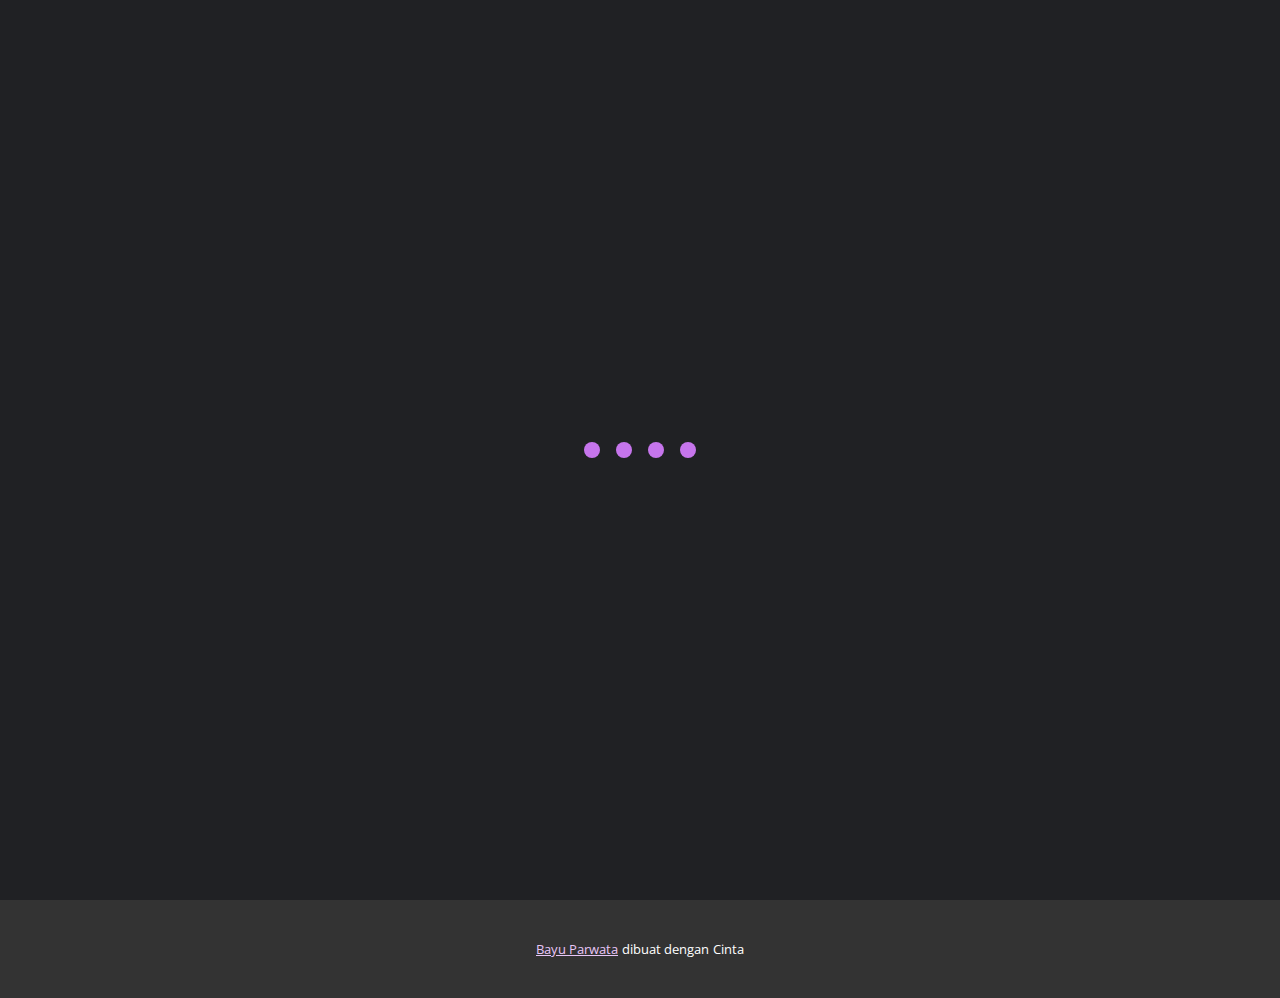
==== index.html @ d680eb1f "Add files via upload" ====
<!DOCTYPE html>
<html style="font-size: 16px" lang="en">
  <head>
    <meta name="viewport" content="width=device-width, initial-scale=1.0" />
    <meta charset="utf-8" />
    <meta name="keywords" content="​​Turn your ideas to live web experiences" />
    <meta name="description" content="" />
    <title>Happy BirthDay Ayang</title>
    <link rel="stylesheet" href="nicepage.css" media="screen" />
    <link rel="stylesheet" href="dialog.css" media="screen" />
    <link rel="stylesheet" href="HBD-JS.css" media="screen" />

    <script
      class="u-script"
      type="text/javascript"
      src="jquery.js"
      defer=""
    ></script>
    <script
      class="u-script"
      type="text/javascript"
      src="nicepage.js"
      defer=""
    ></script>

    <meta name="generator" content="Nicepage 5.12.7, nicepage.com" />
    <link
      id="u-theme-google-font"
      rel="stylesheet"
      href="https://fonts.googleapis.com/css?family=Ubuntu:300,300i,400,400i,500,500i,700,700i|Open+Sans:300,300i,400,400i,500,500i,600,600i,700,700i,800,800i"
    />
    <link
      id="u-page-google-font"
      rel="stylesheet"
      href="https://fonts.googleapis.com/css?family=Ubuntu:300,300i,400,400i,500,500i,700,700i"
    />

    <script type="application/ld+json">
      {
        "@context": "http://schema.org",
        "@type": "Organization",
        "name": "WebSite5237205"
      }
    </script>
    <meta name="theme-color" content="#c675ec" />
    <meta property="og:title" content="Happy BirthDay Ayang" />
    <meta property="og:type" content="website" />
    <meta data-intl-tel-input-cdn-path="intlTelInput/" />
  </head>
  <dialog id="dialog">
    <img
      src="images/pesan.jpeg"
      alt="Gambar"
      style="max-width: 100%; max-height: 100%; border-radius: 31px; margin: 0"
    />
    <p style="margin-bottom: 23px; margin-top: 20px">
      Hai, nih ada pesan suara untuk ayang
    </p>
    
    <button
      style="margin-bottom: 11px"
      id="playButton"
      class="primary"
      onclick="window.dialog.close();"
    >
      Dengarkan
    </button>
  </dialog>
  <body
    data-home-page="HBD-JS.html"
    data-home-page-title="HBD JS"
    class="u-body u-xl-mode"
    data-lang="en"
  >
    <!-- ***** Preloader Start ***** -->
    <div id="js-preloader" class="js-preloader">
      <div class="preloader-inner">
        <span class="dot"></span>
        <div class="dots">
          <span></span>
          <span></span>
          <span></span>
        </div>
      </div>
    </div>
    <!-- ***** Preloader End ***** -->
    <section
      class="u-align-center u-black u-clearfix u-container-align-center u-section-1"
      id="carousel_b044"
    >
      <div class="u-clearfix u-sheet u-valign-bottom u-sheet-1">
        <div
          class="u-clearfix u-expanded-width u-gutter-0 u-layout-wrap u-layout-wrap-1"
        >
          <div class="u-layout" style="">
            <div class="u-layout-row" style="">
              <div
                class="u-align-left u-container-align-center-md u-container-align-center-sm u-container-align-center-xs u-container-align-left-lg u-container-align-left-xl u-container-style u-layout-cell u-right-cell u-shape-rectangle u-size-30-lg u-size-30-xl u-size-60-md u-size-60-sm u-size-60-xs u-size-xs-60 u-layout-cell-1"
              >
                <div
                  class="u-container-layout u-valign-top u-container-layout-1"
                >
                  <h2
                    class="u-align-left u-text u-text-1"
                    data-animation-name="customAnimationIn"
                    data-animation-duration="2000"
                  >
                    Selamat ulang tahun ke - 25 untuk ayang
                    <span class="bayu-text"
                      >&nbsp;&nbsp; I love you so much.</span
                    >
                  </h2>

                  <div
                    class="u-container-style u-expanded-width u-group u-shape-rectangle u-group-1"
                    data-animation-name="customAnimationIn"
                    data-animation-duration="2000"
                  >
                    <div class="u-container-layout">
                      <p
                        class="u-align-left u-custom-font u-font-ubuntu u-text u-text-2"
                      >
                        Selamat ulang tahun untuk jiwa yang paling hangat, hati
                        yang paling baik, dan sosok yang paling cantik,
                        terimakasih untuk apa adanya dirimu. Tanpamu,
                        kebahagiaan akan selalu menghindariku.
                      </p>

                      <a
                        href="sunset.html"
                        class="u-active-white u-align-left u-border-none u-btn u-btn-round u-button-style u-gradient u-hover-feature u-hover-white u-none u-radius-50 u-text-active-white u-text-hover-white u-btn-2"
                        data-animation-name="wobble"
                        data-animation-duration="2000"
                        data-animation-delay="24000"
                        data-animation-direction=""
                        >Lanjutkan</a
                      >
                    </div>
                  </div>
                </div>
              </div>
              <div
                class="infinite u-align-center u-container-style u-layout-cell u-left-cell u-shape-rectangle u-size-30-lg u-size-30-xl u-size-60-md u-size-60-sm u-size-60-xs u-size-xs-60 u-layout-cell-2"
                src=""
                data-animation-name="pulse"
                data-animation-duration="4500"
                data-animation-direction=""
                data-animation-delay="4000"
              >
                <div
                  class="u-container-layout u-valign-bottom u-container-layout-3"
                  src=""
                >
                  <div
                    class="u-container-style u-group u-image u-preserve-proportions u-shape-circle u-image-1"
                    data-image-width="1920"
                    data-image-height="1200"
                    data-animation-name="customAnimationIn"
                    data-animation-duration="2000"
                  >
                    <div
                      class="u-container-layout u-valign-bottom u-container-layout-4"
                    ></div>
                  </div>
                  <img
                    class="u-image u-image-default u-image-2"
                    src="images/ayang.png"
                    alt=""
                    data-image-width="800"
                    data-image-height="991"
                    data-animation-name="customAnimationIn"
                    data-animation-duration="2000"
                  />
                </div>
              </div>
            </div>
          </div>
        </div>
      </div>
    </section>

    <section class="u-backlink u-clearfix u-grey-80">
      <a
        class="u-link"
        href="https://www.instagram.com/parwatabayu/"
        target="_blank"
      >
        <span>Bayu Parwata</span>
      </a>
      <p class="u-text">
        <span>dibuat dengan</span>
      </p>
      <p class="u-text">
        <span>Cinta</span>
      </p>
    </section>
    <script src="script.js"></script>

    <!-- jQuery -->
    <script src="assets/js/jquery-2.1.0.min.js"></script>

    <!-- Bootstrap -->
    <script src="assets/js/popper.js"></script>
    <script src="assets/js/bootstrap.min.js"></script>

    <!-- Plugins -->
    <script src="assets/js/scrollreveal.min.js"></script>
    <script src="assets/js/waypoints.min.js"></script>
    <script src="assets/js/jquery.counterup.min.js"></script>
    <script src="assets/js/imgfix.min.js"></script>
    <script src="assets/js/mixitup.js"></script>
    <script src="assets/js/accordions.js"></script>

    <!-- Global Init -->
    <script src="assets/js/custom.js"></script>

    <script>
      window.addEventListener("DOMContentLoaded", (event) => {
        setTimeout(() => {
          var dialog = document.getElementById("dialog");
          dialog.showModal();
        }, 3000);
      });
    </script>

    <audio id="player">
      <source
        src="https://parwatabayu.github.io/music/angel-2.mp*"
        type="audio/mp3"
      />
      Your browser does not support the audio element.
    </audio>

    <script>
      var playButton = document.getElementById("playButton");
      var audioPlayer = document.getElementById("player");

      playButton.addEventListener("click", function () {
        audioPlayer.play();
        localStorage.setItem("musicPlaying", "true"); // Set local storage to indicate music is playing
      });
    </script>
  </body>
</html>
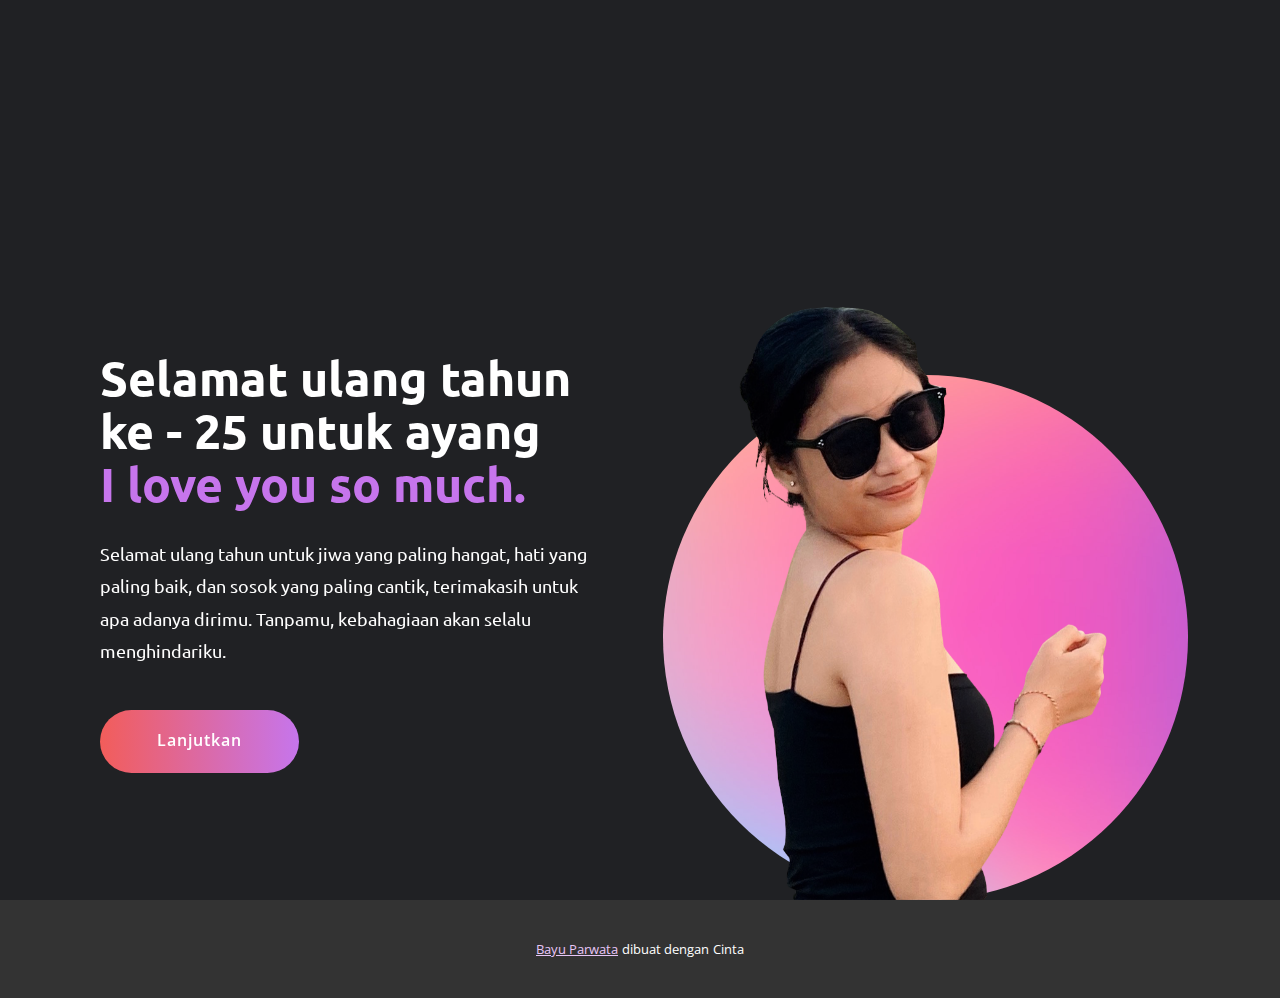
==== commit d88d7217: "Update index.html" ====
--- a/index.html
+++ b/index.html
@@ -225,7 +225,7 @@
 
     <audio id="player">
       <source
-        src="https://parwatabayu.github.io/music/angel-2.mp*"
+        src="https://parwatabayu.github.io/music/ucapan.mp3"
         type="audio/mp3"
       />
       Your browser does not support the audio element.
